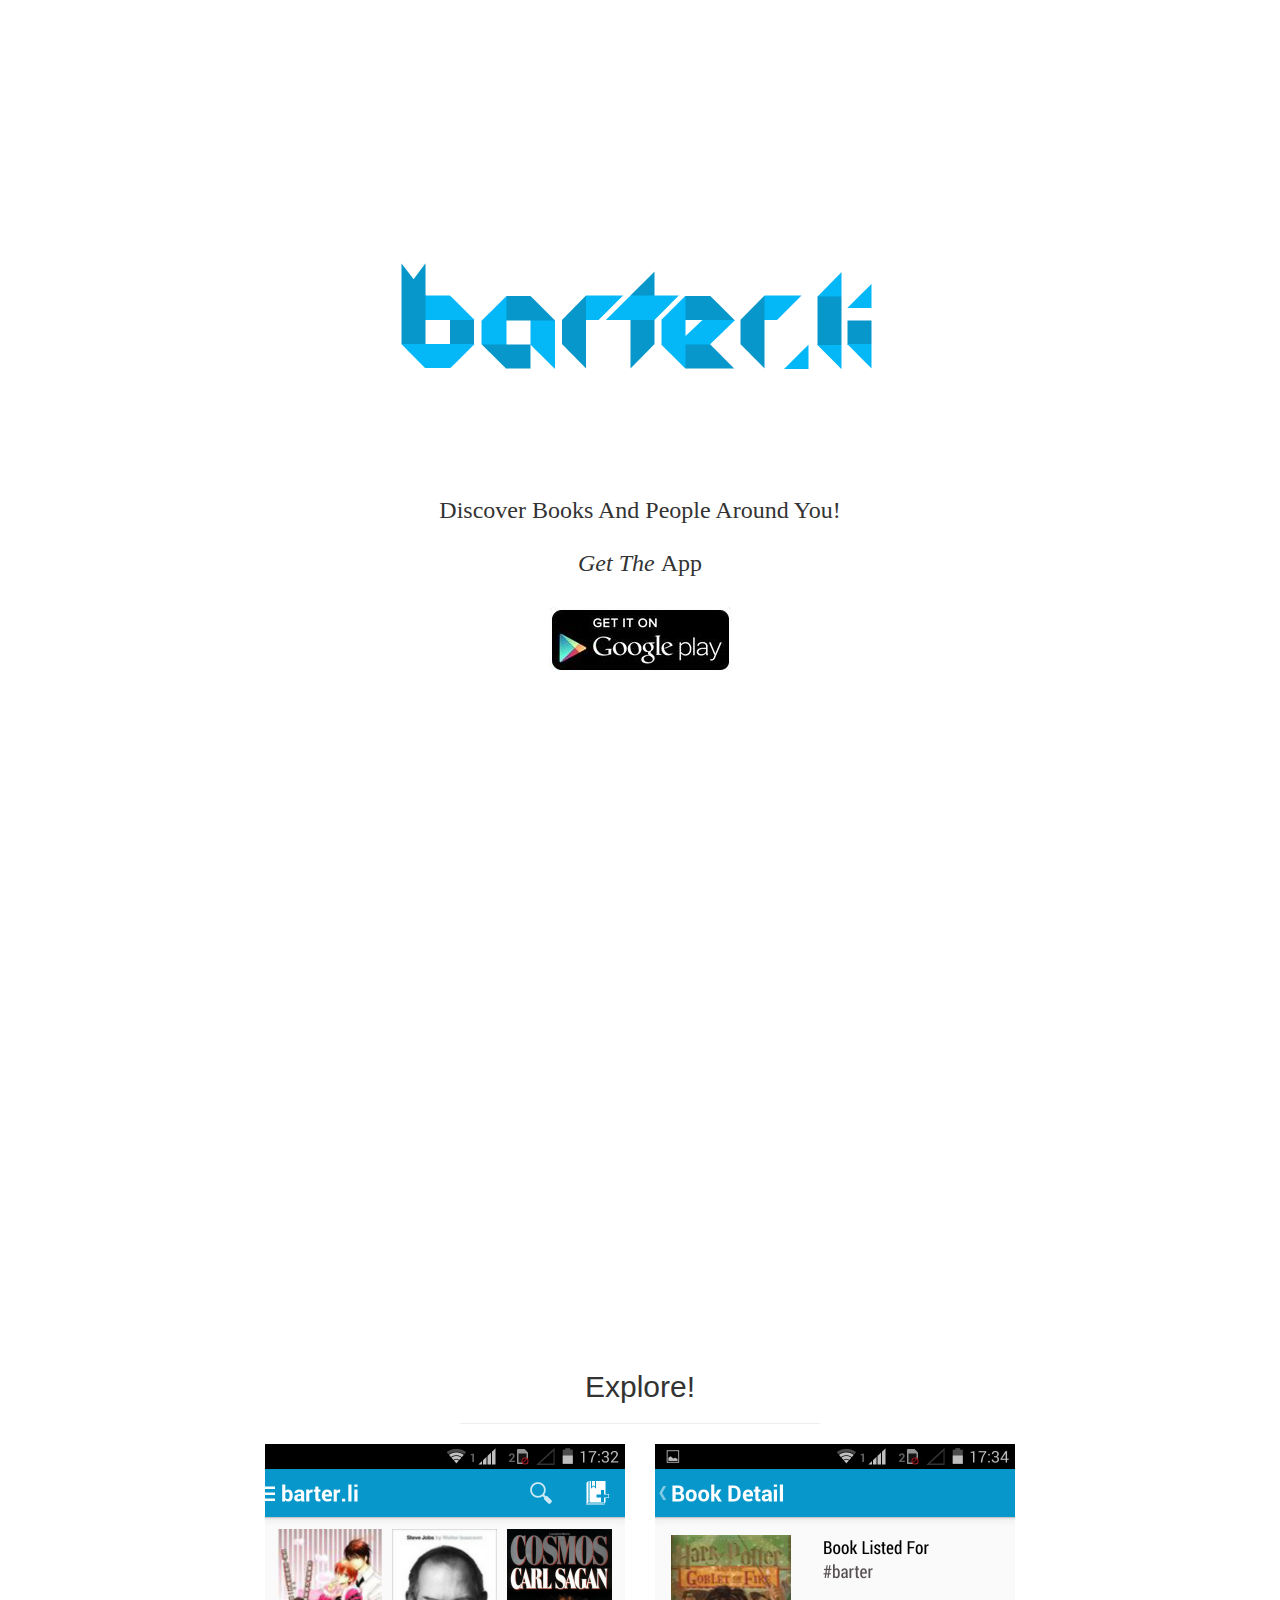
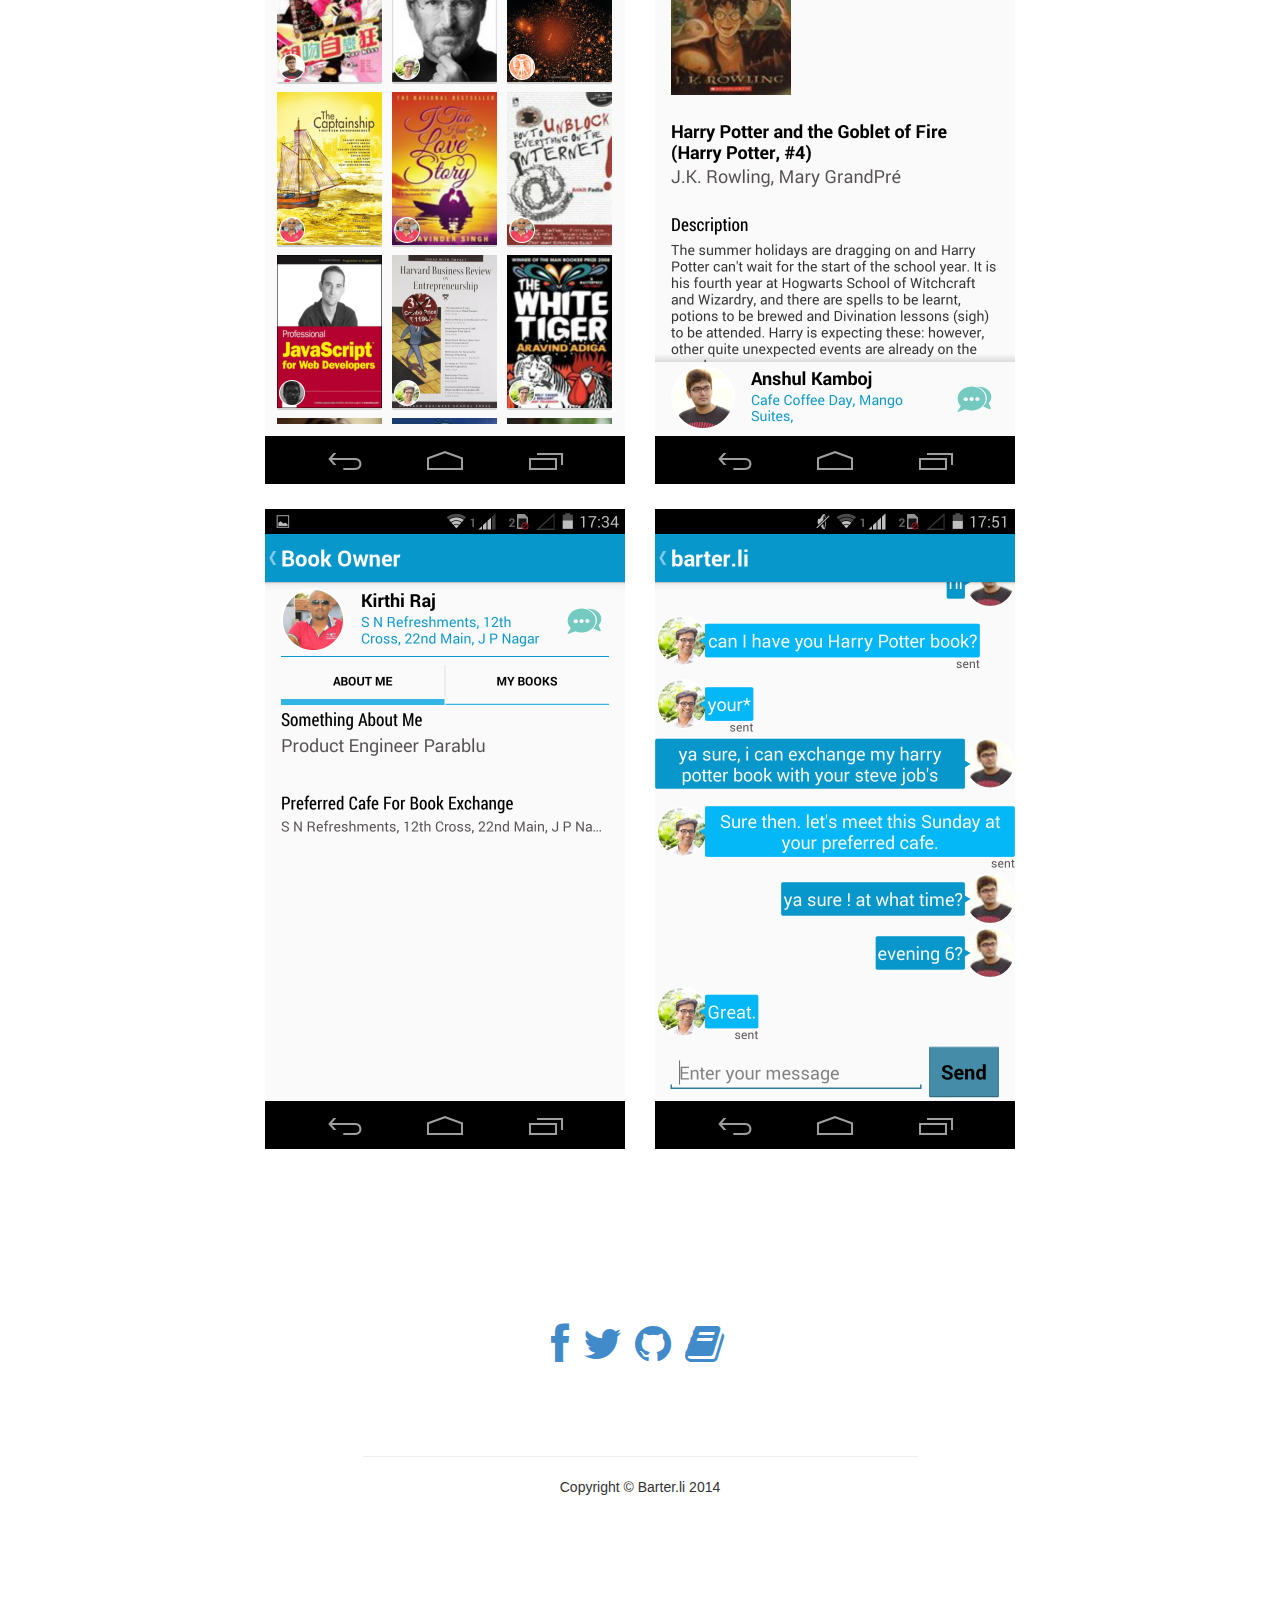
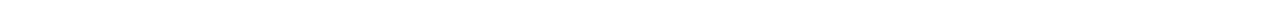
==== index.html @ 62b724a9 "em tag remove" ====
<!DOCTYPE html>
<html lang="en">

<head>
    <meta charset="utf-8">
    <meta name="viewport" content="width=device-width, initial-scale=1.0">
    <meta name="description" content="">
    <meta name="author" content="">

    <title>Barter.Li</title>

    <!-- Bootstrap core CSS -->
    <link href="css/bootstrap.css" rel="stylesheet">

    <!-- Add custom CSS here -->
    <link href="css/stylish-portfolio.css" rel="stylesheet">
    <link href="font-awesome/css/font-awesome.min.css" rel="stylesheet">
</head>

<body>

    <!-- Side Menu -->
<!--     <a id="menu-toggle" href="#" class="btn btn-primary btn-lg toggle"><i class="fa fa-bars"></i></a>
    <div id="sidebar-wrapper">
        <ul class="sidebar-nav">
            <a id="menu-close" href="#" class="btn btn-default btn-lg pull-right toggle"><i class="fa fa-times"></i></a>
            <li class="sidebar-brand"><a href="http://startbootstrap.com">Start Bootstrap</a>
            </li>
            <li><a href="#top">Home</a>
            </li>
            <li><a href="#about">About</a>
            </li>
            <li><a href="#services">Services</a>
            </li>
            <li><a href="#portfolio">Portfolio</a>
            </li>
            <li><a href="#contact">Contact</a>
            </li>
        </ul>
    </div> -->
    <!-- /Side Menu -->

    <!-- Full Page Image Header Area -->
    <div id="top" class="header">
        <div class="vert-text">
            <p><img src="./img/logo.png" class="logo"/></p>
            <h3>
                Discover Books And People Around You!<br /><br />
                <em>Get The </em>App</h3><br />
            <a href="#about"><img src="./img/google.jpg"></a>
        </div>
    </div>
    <!-- /Full Page Image Header Area -->

    <!-- Intro -->
<!--     <div id="about" class="intro">
        <div class="container">
            <div class="row">
                <div class="col-md-6 col-md-offset-3 text-center">
                    <h2>Subtle Sidebar is the Perfect Template for your Next Portfolio Website Project!</h2>
                    <p class="lead">A book lying idle on your self is like wasted
                    ammunition, they say... Time to up your Arsenal with <a href="#">barter.li </a></p>
                </div>
            </div>
        </div>
    </div> -->
    <!-- /Intro -->



    <!-- Callout -->
    <div class="callout">
        <div class="vert-text">
            <h1>A Tribute To Aaron Swartz</h1>
        </div>
    </div>
    <!-- /Callout -->

    <!-- Portfolio -->
    <div id="portfolio" class="portfolio">
        <div class="container">
            <div class="row">
                <div class="col-md-4 col-md-offset-4 text-center">
                    <h2>Explore!</h2>
                    <hr>
                </div>
            </div>
            <div class="row">
                <div class="col-md-4 col-md-offset-2 text-center">
                    <div class="portfolio-item">
                        <a href="#">
                            <img class="img-portfolio img-responsive" src="img/p1.png">
                        </a>
                        <!-- <h4>Home Page</h4> -->
                    </div>
                </div>
                <div class="col-md-4 text-center">
                    <div class="portfolio-item">
                        <a href="#">
                            <img class="img-portfolio img-responsive" src="img/p2.png">
                        </a>
<!--                         <h4>Book Detail</h4>
 -->                    </div>
                </div>
            </div>
            <div class="row">
                <div class="col-md-4 col-md-offset-2 text-center">
                    <div class="portfolio-item">
                        <a href="#">
                            <img class="img-portfolio img-responsive" src="img/p3.png">
                        </a>
<!--                         <h4>Profile</h4>
 -->                    </div>
                </div>
                <div class="col-md-4 text-center">
                    <div class="portfolio-item">
                        <a href="#">
                            <img class="img-portfolio img-responsive" src="img/p4.png">
                        </a>
<!--                         <h4>Chat</h4>
 -->                    </div>
                </div>
            </div>
        </div>
    </div>
    <!-- /Portfolio -->

    <!-- Footer -->
    <footer>
        <div class="container">
            <div class="row">
                <div class="col-md-6 col-md-offset-3 text-center">
                    <ul class="list-inline">
                        <li><a href="https://www.facebook.com/barterli"><i class="fa fa-facebook fa-3x"></i></a>
                        </li>
                        <li><a href="https://twitter.com/barterli"><i class="fa fa-twitter fa-3x"></a></i>
                        </li>
                        <li><a href="https://github.com/barterli"><i class="fa fa-github fa-3x"></a></i>
                        </li>
                        <li><a href="blog.barter.li"><i class="fa fa-book  fa-3x"></a></i>
                        </li>
                    </ul>
                    <div class="top-scroll">
                        <a href="#top"><i class="fa fa-circle-arrow-up scroll fa-4x"></i></a>
                    </div>
                    <hr>
                    <p>Copyright &copy; Barter.li 2014</p>
                </div>
            </div>
        </div>
    </footer>
    <!-- /Footer -->

    <!-- JavaScript -->
    <script src="js/jquery-1.10.2.js"></script>
    <script src="js/bootstrap.js"></script>

    <!-- Custom JavaScript for the Side Menu and Smooth Scrolling -->
    <script>
    $("#menu-close").click(function(e) {
        e.preventDefault();
        $("#sidebar-wrapper").toggleClass("active");
    });
    </script>
    <script>
    $("#menu-toggle").click(function(e) {
        e.preventDefault();
        $("#sidebar-wrapper").toggleClass("active");
    });
    </script>
    <script>
    $(function() {
        $('a[href*=#]:not([href=#])').click(function() {
            if (location.pathname.replace(/^\//, '') == this.pathname.replace(/^\//, '') || location.hostname == this.hostname) {

                var target = $(this.hash);
                target = target.length ? target : $('[name=' + this.hash.slice(1) + ']');
                if (target.length) {
                    $('html,body').animate({
                        scrollTop: target.offset().top
                    }, 1000);
                    return false;
                }
            }
        });
    });
    </script>

</body>

</html>
---- css/stylish-portfolio.css ----
/* Global Styles */

html,
body {
  height: 100%;
  width: 100%;
}

.logo {
  height: 60%;
  width: 40%;
}
.vert-text {
  display: table-cell;
  vertical-align: middle;
  text-align: center;
}

h3 {
  font-family: cursive
}

.lead {
  font-family: cursive;
}

.vert-text h1 {
  padding: 0;
  margin: 0;
  font-size: 3.5em;
  font-weight: 700;
  color: white;
  font-family: serif;
}

/* Side Menu */

#sidebar-wrapper {
  margin-right: -250px;
  right: 0;
  width: 250px;
  background: #000;
  position: fixed;
  height: 100%;
  overflow-y: auto;
  z-index: 1000;
  -webkit-transition: all 0.4s ease 0s;
  -moz-transition: all 0.4s ease 0s;
  -ms-transition: all 0.4s ease 0s;
  -o-transition: all 0.4s ease 0s;
  transition: all 0.4s ease 0s;
}

.sidebar-nav {
  position: absolute;
  top: 0;
  width: 250px;
  list-style: none;
  margin: 0;
  padding: 0;
}

.sidebar-nav li {
  line-height: 40px;
  text-indent: 20px;
}

.sidebar-nav li a {
  color: #999999;
  display: block;
  text-decoration: none;
}

.sidebar-nav li a:hover {
  color: #fff;
  background: rgba(255,255,255,0.2);
  text-decoration: none;
}

.sidebar-nav li a:active,
.sidebar-nav li a:focus {
  text-decoration: none;
}

.sidebar-nav > .sidebar-brand {
  height: 55px;
  line-height: 55px;
  font-size: 18px;
}

.sidebar-nav > .sidebar-brand a {
  color: #999999;
}

.sidebar-nav > .sidebar-brand a:hover {
  color: #fff;
  background: none;
}

#menu-toggle {
  top: 0;
  right: 0;
  position: fixed;
  z-index: 1;
}

#sidebar-wrapper.active {
  right: 250px;
  width: 250px;
  -webkit-transition: all 0.4s ease 0s;
  -moz-transition: all 0.4s ease 0s;
  -ms-transition: all 0.4s ease 0s;
  -o-transition: all 0.4s ease 0s;
  transition: all 0.4s ease 0s;
}

.toggle {
  margin: 5px 5px 0 0;
}

/* Full Page Image Header Area */

.header {
  display: table;
  height: 100%;
  width: 100%;
  position: relative;
  background: url(../img/bg.jpg) no-repeat center center fixed; 
  -webkit-background-size: cover;
  -moz-background-size: cover;
  -o-background-size: cover;
  background-size: cover;
  /*background-color: #8dfcfc;*/
  background-color: white;
}

/* Intro */

.intro {
  padding: 50px 0;
  background-color: rgb(61, 241, 248);
}

/* Services */

.services {
  background: #7fbbda;
  padding: 50px 0;
  color: #ffffff;
}

.service-item {
  margin-bottom: 15px;
}

i.service-icon {
  border: 3px solid #ffffff;
  border-radius: 50%;
  display: inline-block;
  font-size: 56px;
  width: 140px;
  height: 140px;
  line-height: 136px;
  vertical-align: middle; 
  text-align: center;
}

/* Callout */

.callout {
  color: #ffffff;
  display: table;
  height: 400px;
  width: 100%;
  background: url(../img/callout.jpg) no-repeat center center fixed; 
  -webkit-background-size: cover;
  -moz-background-size: cover;
  -o-background-size: cover;
  background-size: cover;
}

/* Portfolio */

.portfolio {
  padding: 50px 0;
}

.portfolio-item {
  margin-bottom: 25px;
}

.img-portfolio {
  margin: 0 auto;
}


/* Call to Action */

.call-to-action {
  color: #ffffff;
  background: #0a5175;
  padding: 50px 0;
}

.call-to-action .btn {
  margin: 10px;
}

/* Map */

.map {
  height: 500px;
}

/* Footer */

footer {
  padding: 100px 0;
}

.top-scroll {
  margin-top: 50px;
}

.top-scroll a {
  text-decoration: none;
  color: inherit;
}

i.scroll {
  color: #333333;
}

i.scroll:hover {
  color: #0a5175;
}
/* Responsive */

@media (max-width: 768px) {
	
  .header {
	background: url(../img/bg.jpg) no-repeat center center scroll; 
  }

  .callout {
	background: url(../img/callout.jpg) no-repeat center center scroll; 
  }

  .map {
	height: 75%;
  }

}
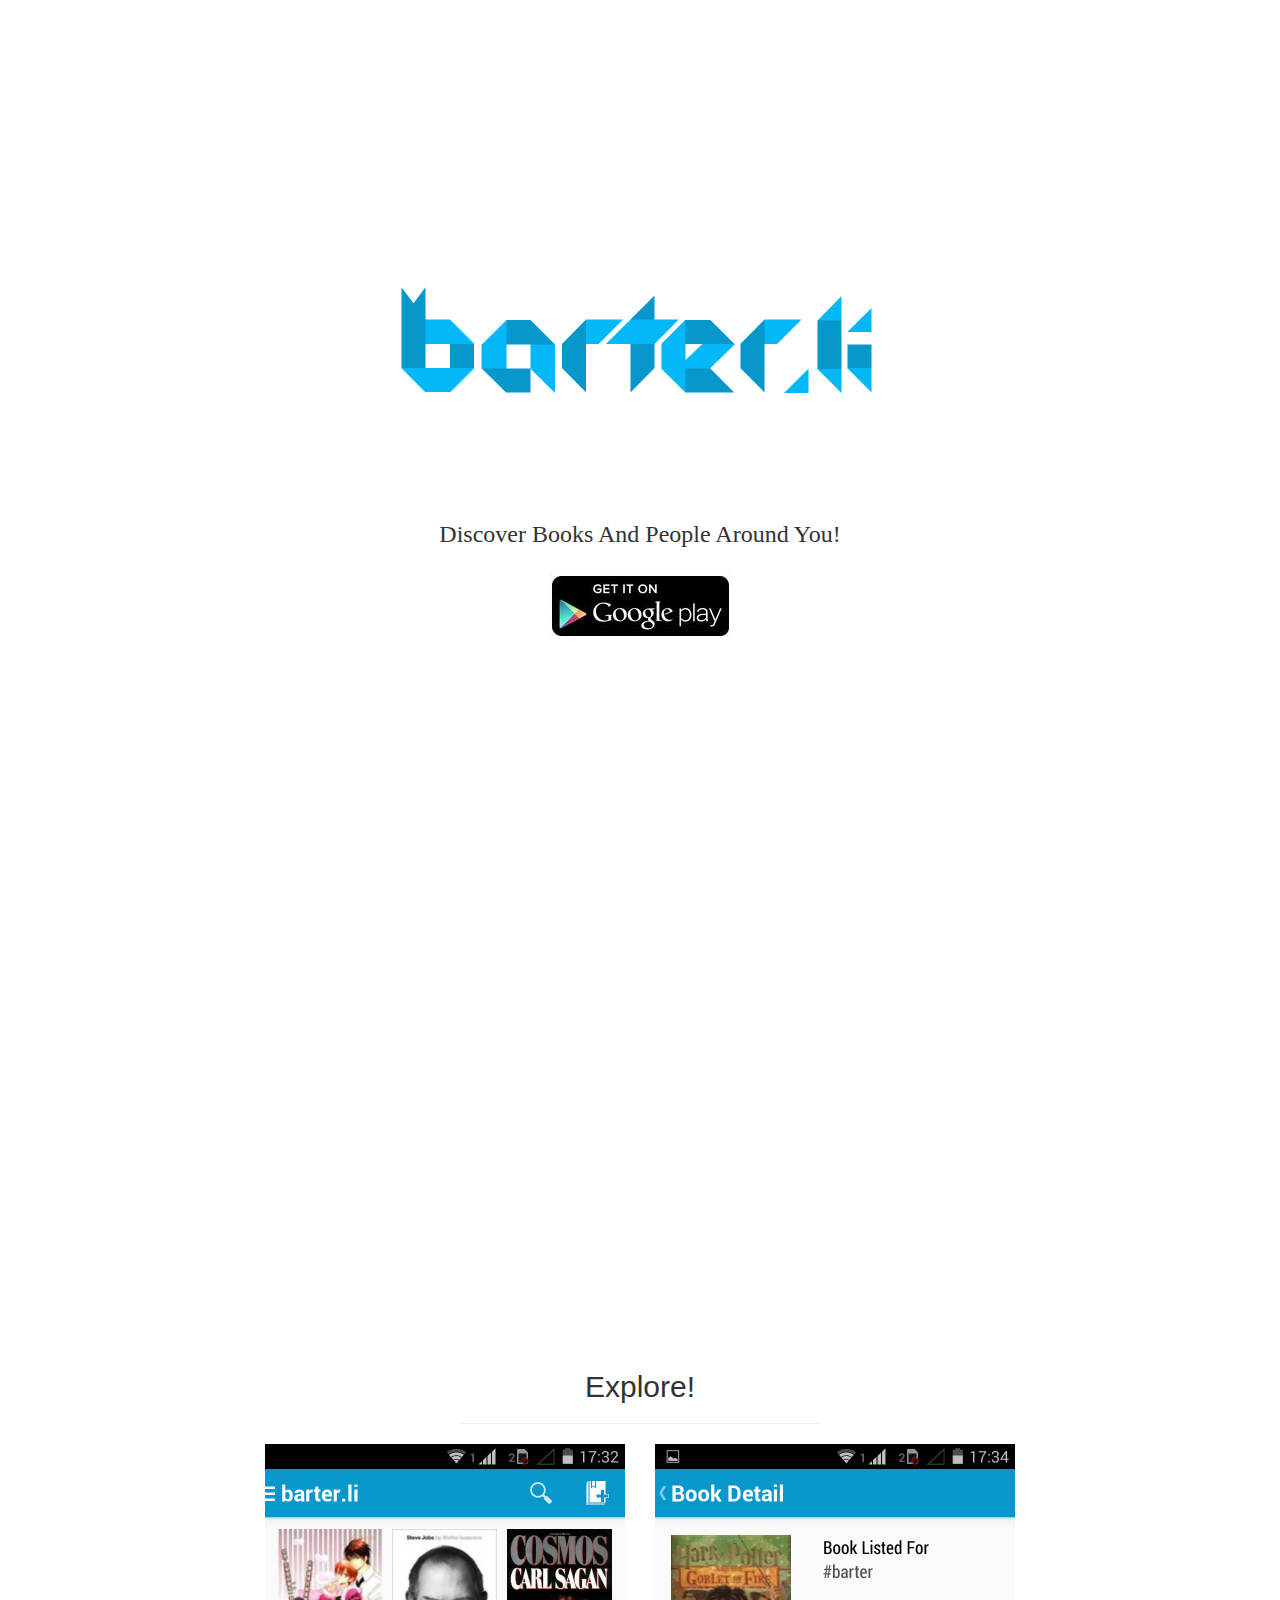
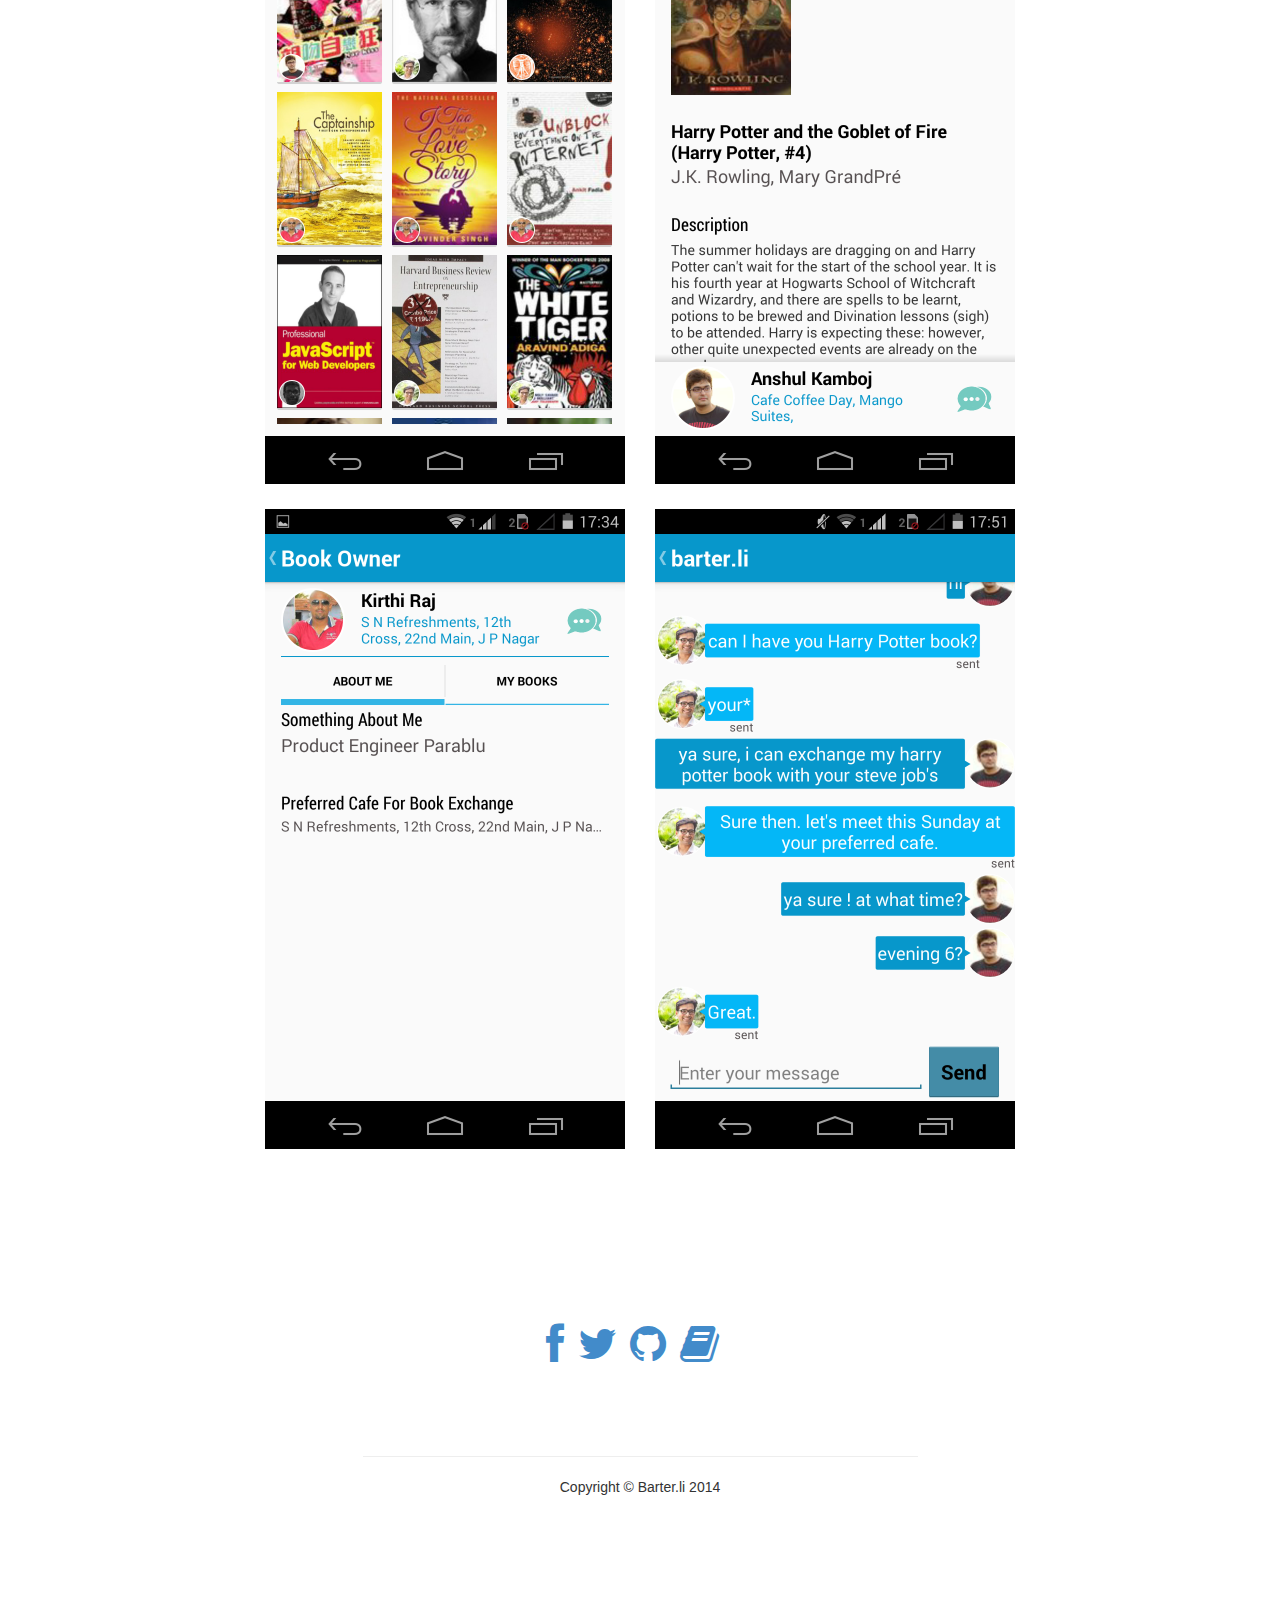
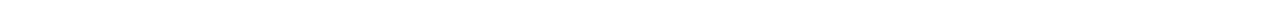
==== commit 86de0d33: "added google plus" ====
--- a/index.html
+++ b/index.html
@@ -46,7 +46,6 @@
             <p><img src="./img/logo.png" class="logo"/></p>
             <h3>
                 Discover Books And People Around You!<br /><br />
-                <em>Get The </em>App</h3><br />
             <a href="#about"><img src="./img/google.jpg"></a>
         </div>
     </div>
@@ -138,6 +137,7 @@
                         <li><a href="https://github.com/barterli"><i class="fa fa-github fa-3x"></a></i>
                         </li>
                         <li><a href="blog.barter.li"><i class="fa fa-book  fa-3x"></a></i>
+                        <li><a href="https://plus.google.com/communities/114313902881270862518"><i class="fa fa-google  fa-3x"></a></i>
                         </li>
                     </ul>
                     <div class="top-scroll">
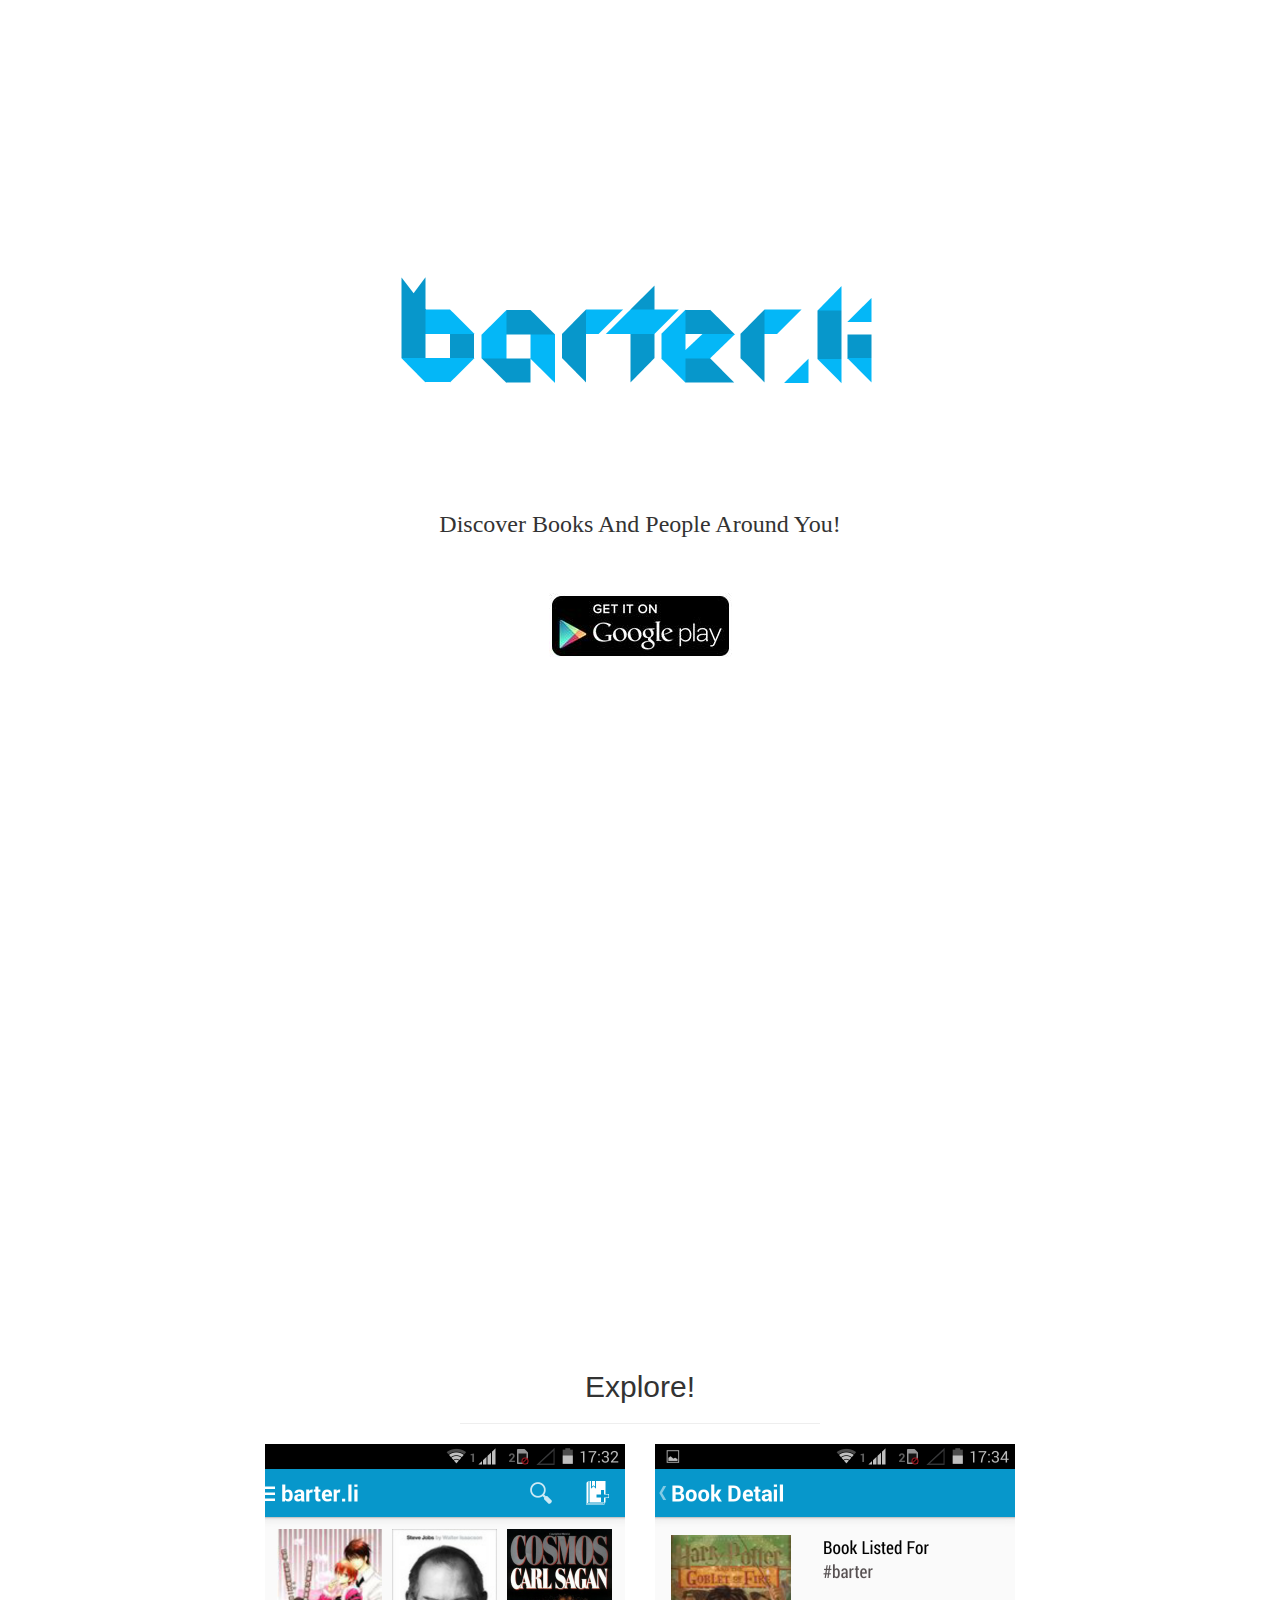
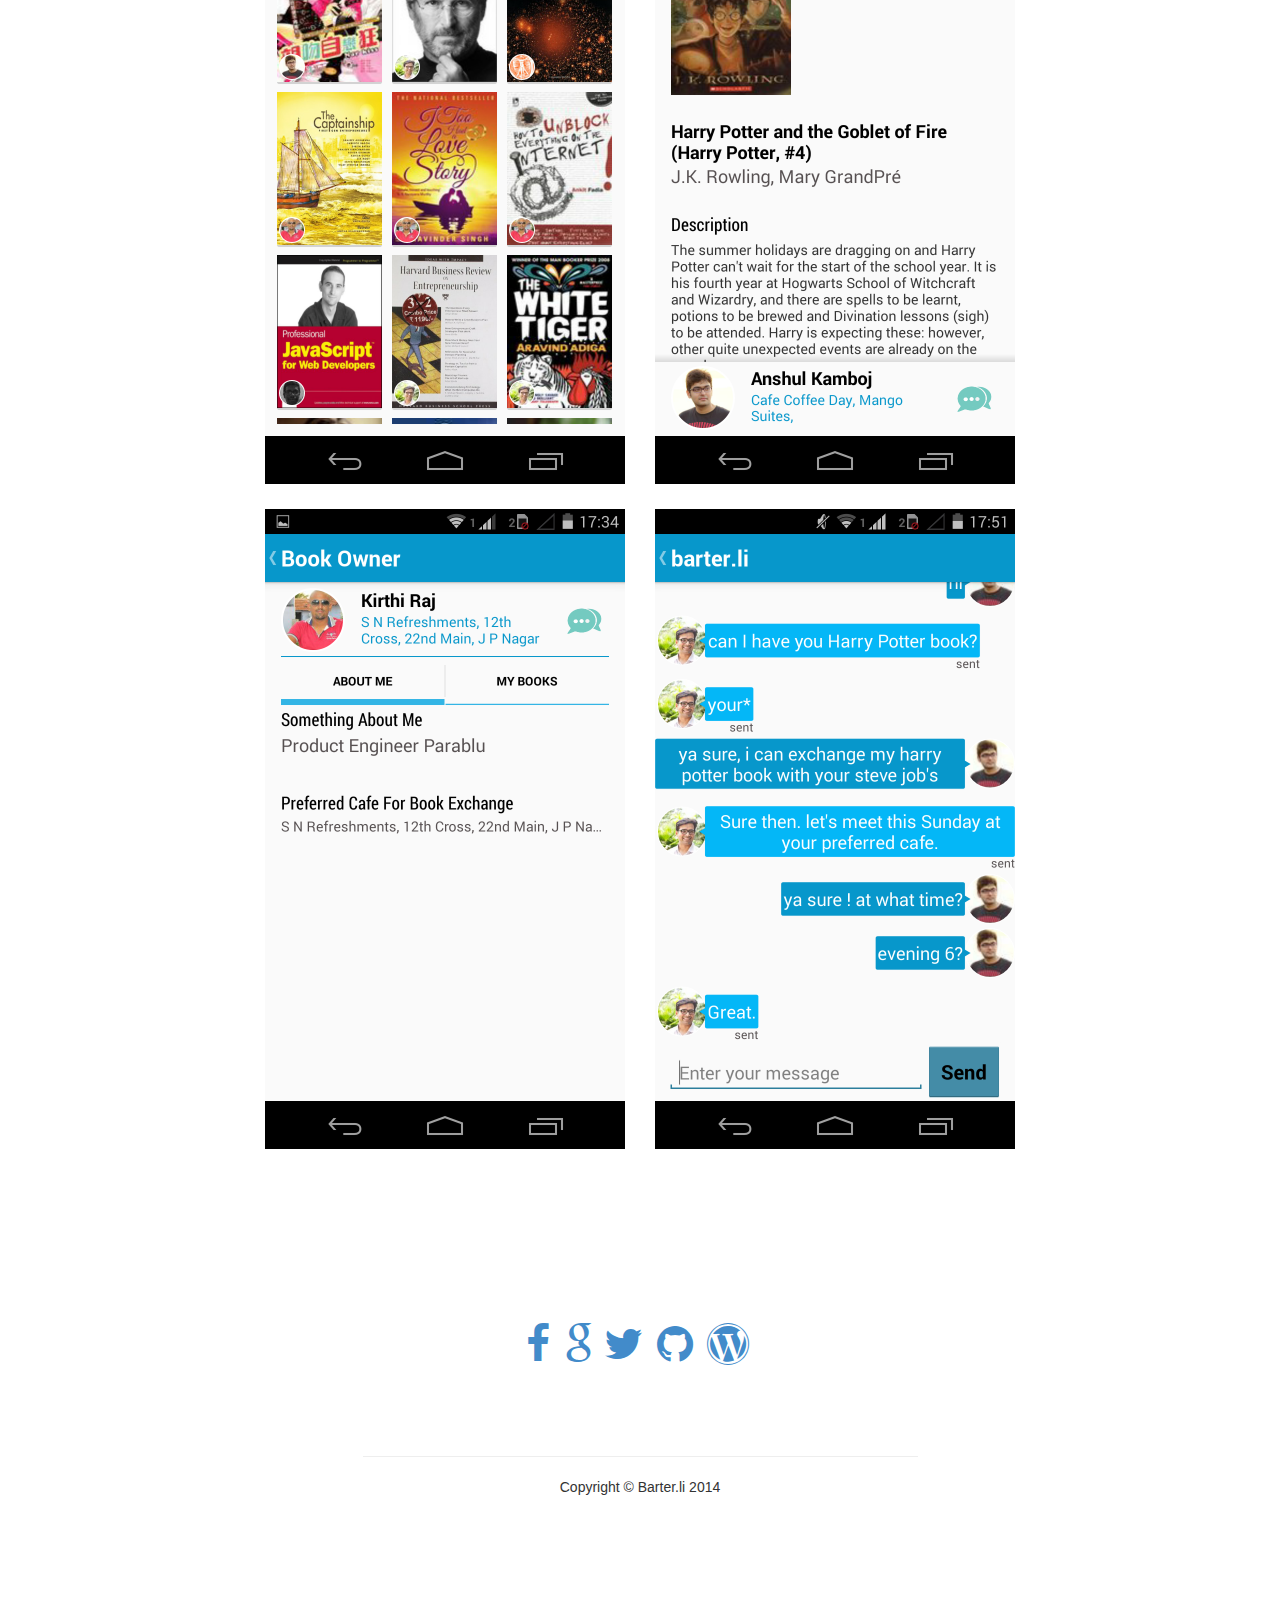
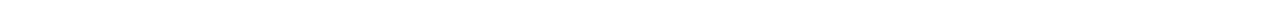
==== commit c1c80a30: "fontawesome new version" ====
--- a/index.html
+++ b/index.html
@@ -46,6 +46,7 @@
             <p><img src="./img/logo.png" class="logo"/></p>
             <h3>
                 Discover Books And People Around You!<br /><br />
+                </h3><br />
             <a href="#about"><img src="./img/google.jpg"></a>
         </div>
     </div>
@@ -132,12 +133,12 @@
                     <ul class="list-inline">
                         <li><a href="https://www.facebook.com/barterli"><i class="fa fa-facebook fa-3x"></i></a>
                         </li>
+                        <li><a href="https://plus.google.com/communities/114313902881270862518"><i class="fa fa-google  fa-3x"></a></i>
                         <li><a href="https://twitter.com/barterli"><i class="fa fa-twitter fa-3x"></a></i>
                         </li>
                         <li><a href="https://github.com/barterli"><i class="fa fa-github fa-3x"></a></i>
                         </li>
-                        <li><a href="blog.barter.li"><i class="fa fa-book  fa-3x"></a></i>
-                        <li><a href="https://plus.google.com/communities/114313902881270862518"><i class="fa fa-google  fa-3x"></a></i>
+                        <li><a href="blog.barter.li"><i class="fa fa-wordpress  fa-3x"></a></i></li>
                         </li>
                     </ul>
                     <div class="top-scroll">
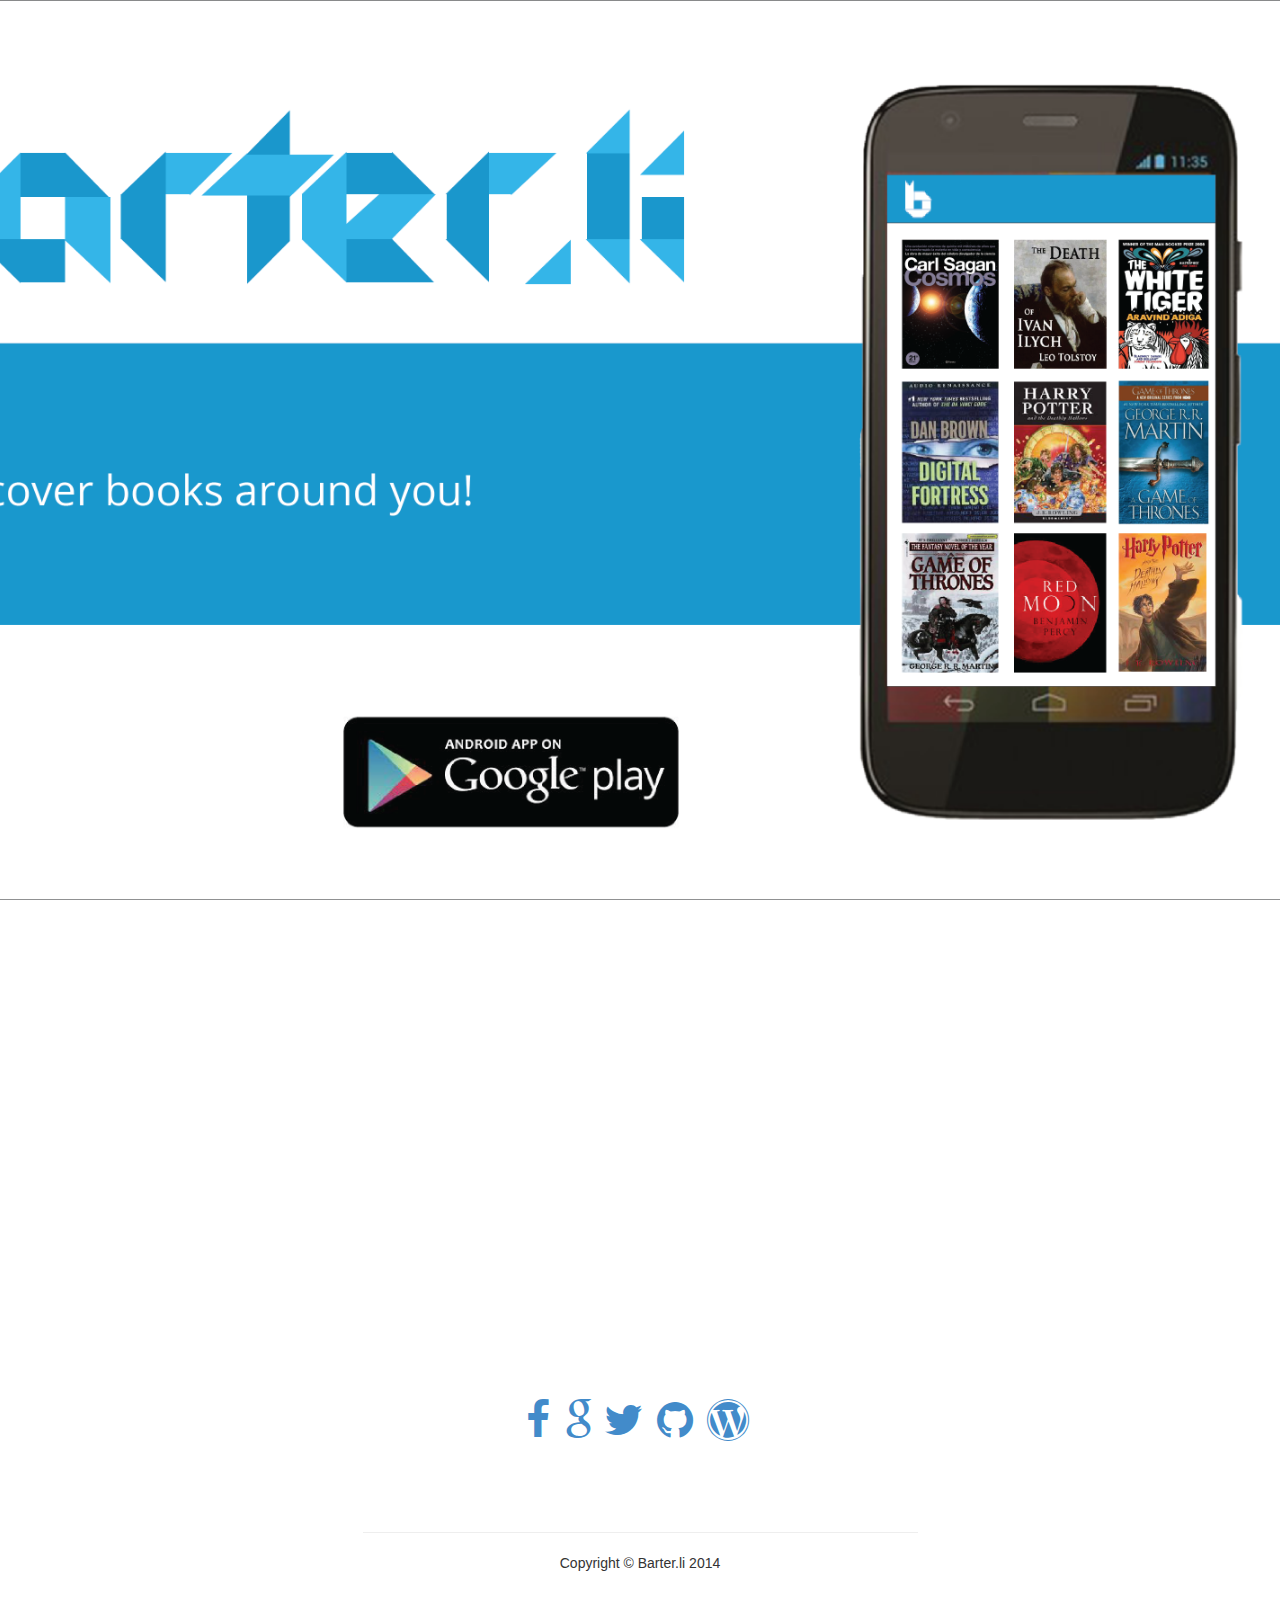
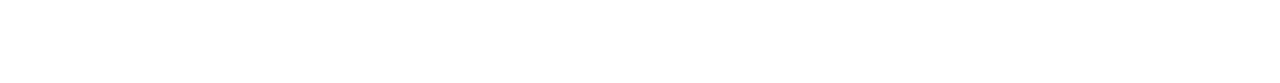
==== commit a219d730: "new bg" ====
--- a/index.html
+++ b/index.html
@@ -42,14 +42,15 @@
 
     <!-- Full Page Image Header Area -->
     <div id="top" class="header">
-        <div class="vert-text">
-            <p><img src="./img/logo.png" class="logo"/></p>
+        <!-- <div class="vert-text"> -->
+        <!-- <div><img src="./img/down.png" class="down" /></div> -->
+            <!-- <p><img src="./img/logo.png" class="logo"/></p>
             <h3>
                 Discover Books And People Around You!<br /><br />
                 </h3><br />
-            <a href="#about"><img src="./img/google.jpg"></a>
-        </div>
-    </div>
+            <a href="https://play.google.com/store/apps/details?id=li.barter"><img src="./img/google.jpg"></a> -->
+<!--         </div>
+ -->    </div>
     <!-- /Full Page Image Header Area -->
 
     <!-- Intro -->
@@ -77,7 +78,7 @@
     <!-- /Callout -->
 
     <!-- Portfolio -->
-    <div id="portfolio" class="portfolio">
+    <!-- <div id="portfolio" class="portfolio">
         <div class="container">
             <div class="row">
                 <div class="col-md-4 col-md-offset-4 text-center">
@@ -90,17 +91,17 @@
                     <div class="portfolio-item">
                         <a href="#">
                             <img class="img-portfolio img-responsive" src="img/p1.png">
-                        </a>
+                        </a> -->
                         <!-- <h4>Home Page</h4> -->
-                    </div>
+                   <!--  </div>
                 </div>
                 <div class="col-md-4 text-center">
                     <div class="portfolio-item">
                         <a href="#">
                             <img class="img-portfolio img-responsive" src="img/p2.png">
-                        </a>
+                        </a> -->
 <!--                         <h4>Book Detail</h4>
- -->                    </div>
+ -->                   <!--  </div>
                 </div>
             </div>
             <div class="row">
@@ -108,21 +109,21 @@
                     <div class="portfolio-item">
                         <a href="#">
                             <img class="img-portfolio img-responsive" src="img/p3.png">
-                        </a>
+                        </a> -->
 <!--                         <h4>Profile</h4>
- -->                    </div>
+ -->                   <!--  </div>
                 </div>
                 <div class="col-md-4 text-center">
                     <div class="portfolio-item">
                         <a href="#">
                             <img class="img-portfolio img-responsive" src="img/p4.png">
-                        </a>
+                        </a> -->
 <!--                         <h4>Chat</h4>
- -->                    </div>
+ -->       <!--              </div>
                 </div>
             </div>
         </div>
-    </div>
+    </div> -->
     <!-- /Portfolio -->
 
     <!-- Footer -->
@@ -138,7 +139,7 @@
                         </li>
                         <li><a href="https://github.com/barterli"><i class="fa fa-github fa-3x"></a></i>
                         </li>
-                        <li><a href="blog.barter.li"><i class="fa fa-wordpress  fa-3x"></a></i></li>
+                        <li><a href="http://blog.barter.li"><i class="fa fa-wordpress  fa-3x"></a></i></li>
                         </li>
                     </ul>
                     <div class="top-scroll">
--- a/css/stylish-portfolio.css
+++ b/css/stylish-portfolio.css
@@ -10,6 +10,15 @@
   height: 60%;
   width: 40%;
 }
+
+.down {
+  width: 100px;
+  height: 100px;
+  text-align: center;
+  position: absolute;
+}
+
+
 .vert-text {
   display: table-cell;
   vertical-align: middle;
@@ -125,7 +134,7 @@
   height: 100%;
   width: 100%;
   position: relative;
-  background: url(../img/bg.jpg) no-repeat center center fixed; 
+  background: url(../img/bg.png) no-repeat center center fixed; 
   -webkit-background-size: cover;
   -moz-background-size: cover;
   -o-background-size: cover;
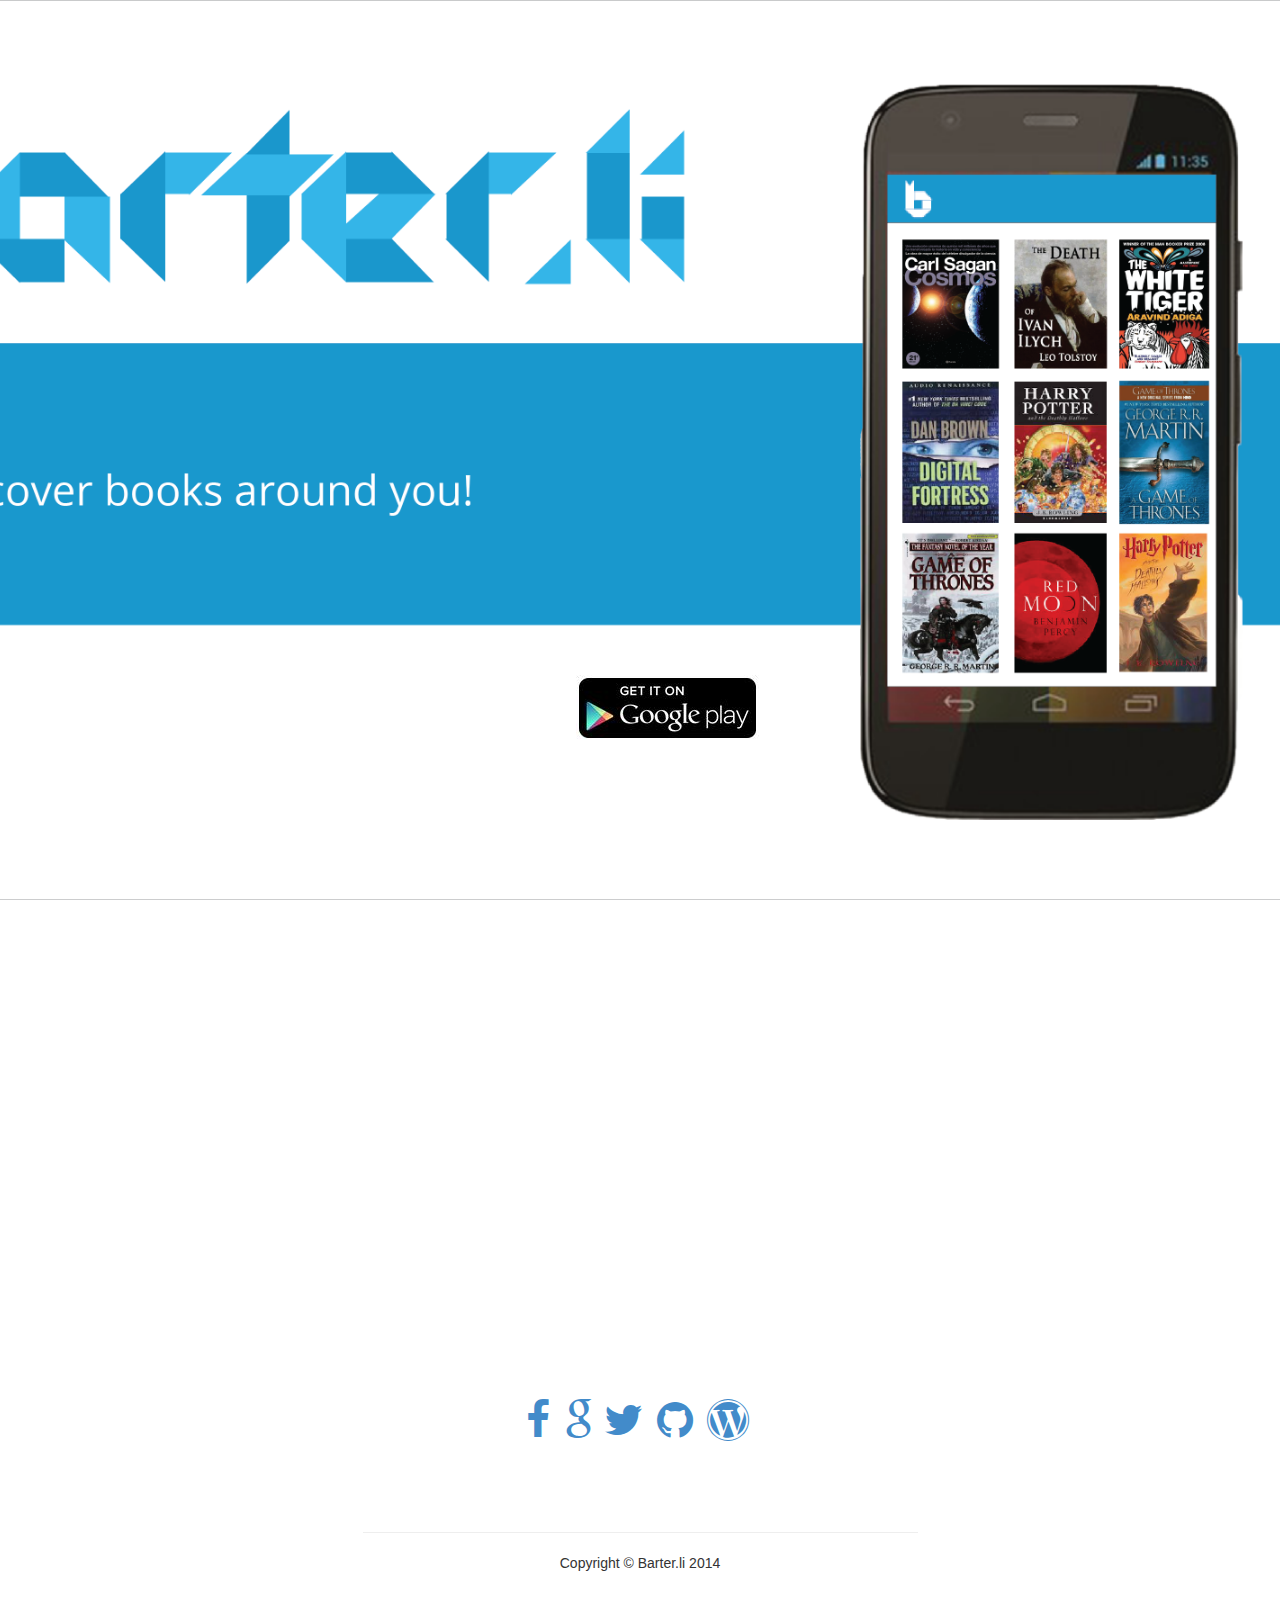
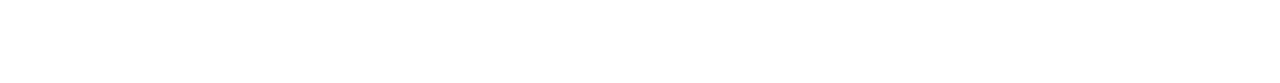
==== commit a5eed97c: "added google play button" ====
--- a/index.html
+++ b/index.html
@@ -42,15 +42,11 @@
 
     <!-- Full Page Image Header Area -->
     <div id="top" class="header">
-        <!-- <div class="vert-text"> -->
-        <!-- <div><img src="./img/down.png" class="down" /></div> -->
-            <!-- <p><img src="./img/logo.png" class="logo"/></p>
-            <h3>
-                Discover Books And People Around You!<br /><br />
-                </h3><br />
-            <a href="https://play.google.com/store/apps/details?id=li.barter"><img src="./img/google.jpg"></a> -->
-<!--         </div>
- -->    </div>
+        <!-- <div class="vert-text">  -->
+            <div class="google"><a href="https://play.google.com/store/apps/details?id=li.barter"><img src="./img/google.jpg"></a></div>
+<!--        </div>
+ -->     </div>
+
     <!-- /Full Page Image Header Area -->
 
     <!-- Intro -->
--- a/css/stylish-portfolio.css
+++ b/css/stylish-portfolio.css
@@ -9,6 +9,12 @@
 .logo {
   height: 60%;
   width: 40%;
+}
+
+.google {
+  position: absolute;
+  left: 45%;
+  top: 75%;
 }
 
 .down {
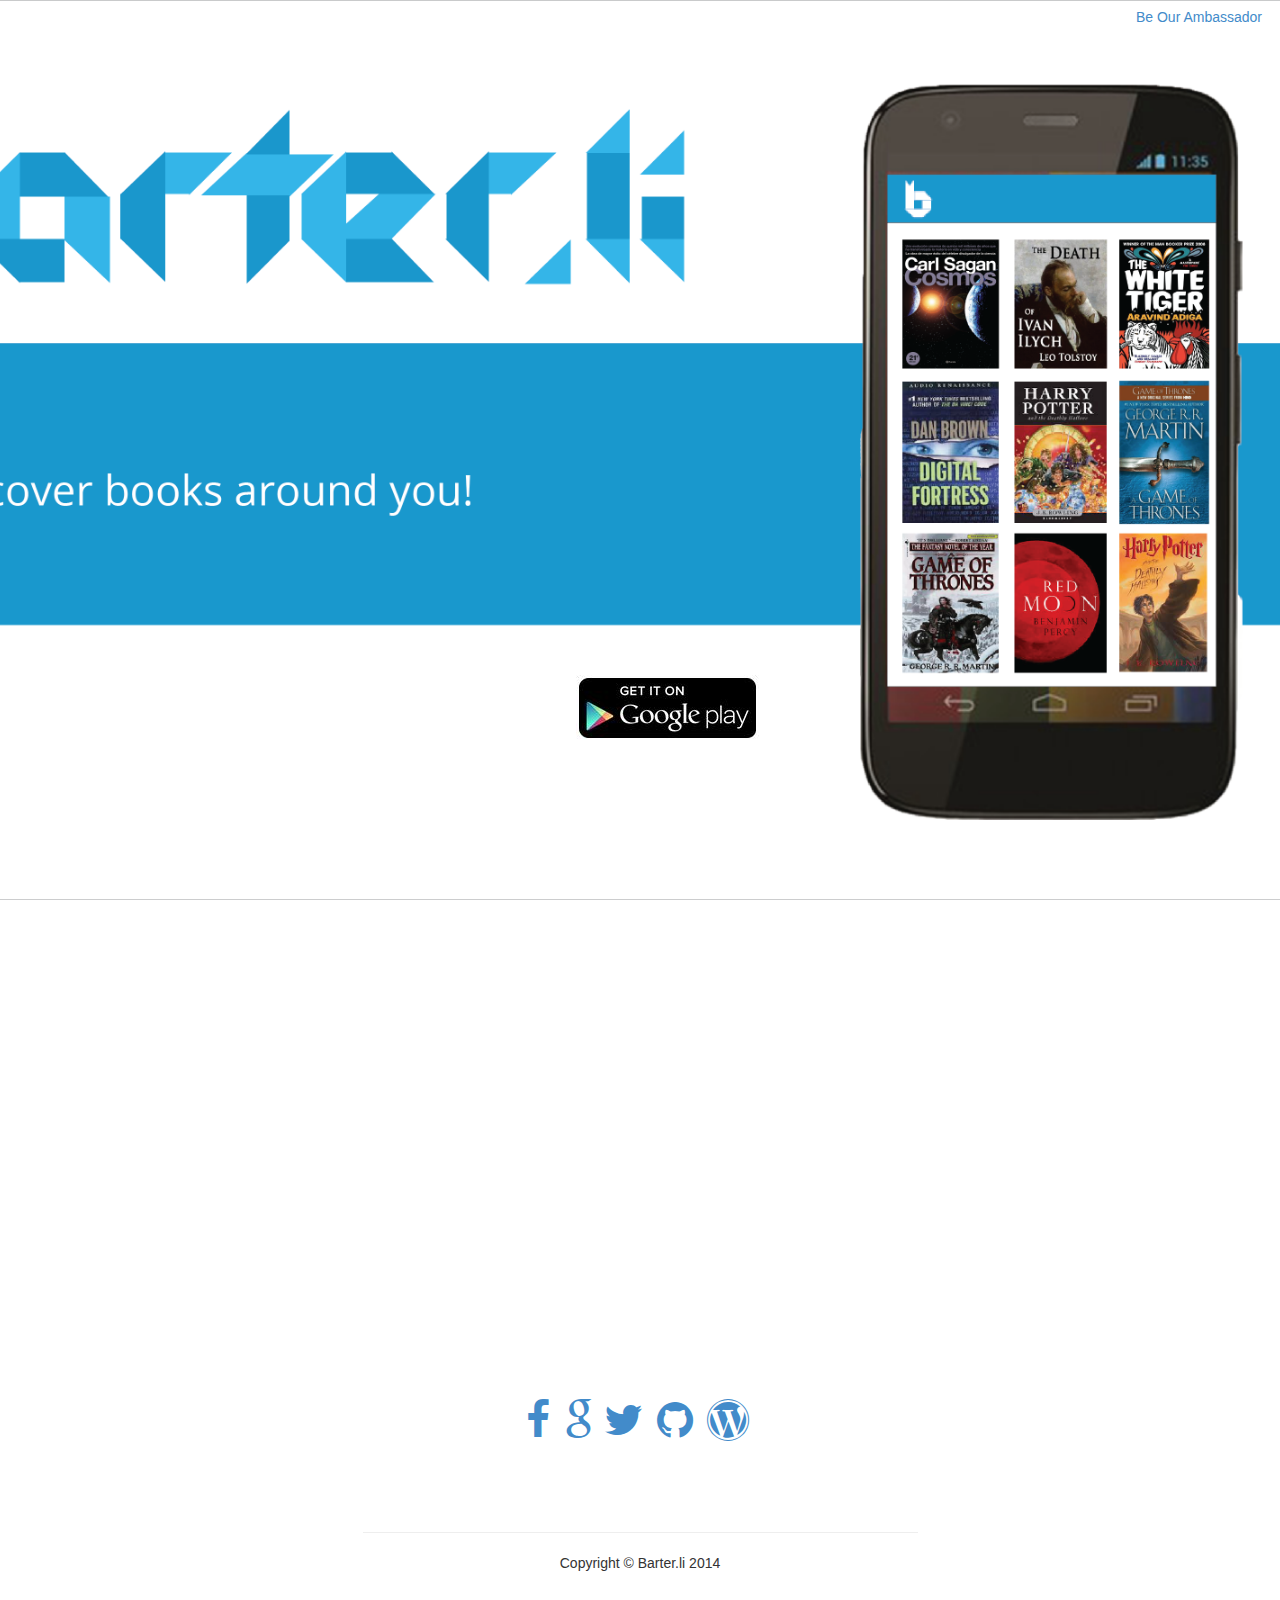
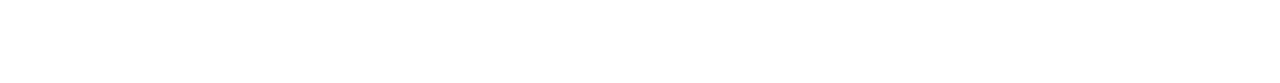
==== commit 479acee3: "ambassador" ====
--- a/index.html
+++ b/index.html
@@ -6,6 +6,8 @@
     <meta name="viewport" content="width=device-width, initial-scale=1.0">
     <meta name="description" content="">
     <meta name="author" content="">
+    <link rel="shortcut icon" href="img/favicon.ico" type="image/x-icon">
+     <link rel="icon" href="img/favicon.ico" type="image/x-icon">
 
     <title>Barter.Li</title>
 
@@ -41,7 +43,9 @@
     <!-- /Side Menu -->
 
     <!-- Full Page Image Header Area -->
+
     <div id="top" class="header">
+          <div class="ambass"><a href="https://docs.google.com/forms/d/1LvmlRXl9S0BIb6J3JKRGtZcZy30684btseuyPQDecfA/viewform"> Be Our Ambassador</a></div>
         <!-- <div class="vert-text">  -->
             <div class="google"><a href="https://play.google.com/store/apps/details?id=li.barter"><img src="./img/google.jpg"></a></div>
 <!--        </div>
--- a/css/stylish-portfolio.css
+++ b/css/stylish-portfolio.css
@@ -9,6 +9,12 @@
 .logo {
   height: 60%;
   width: 40%;
+}
+
+.ambass {
+  float: right;
+  padding-right: 18px;
+  padding-top: 7px;
 }
 
 .google {
